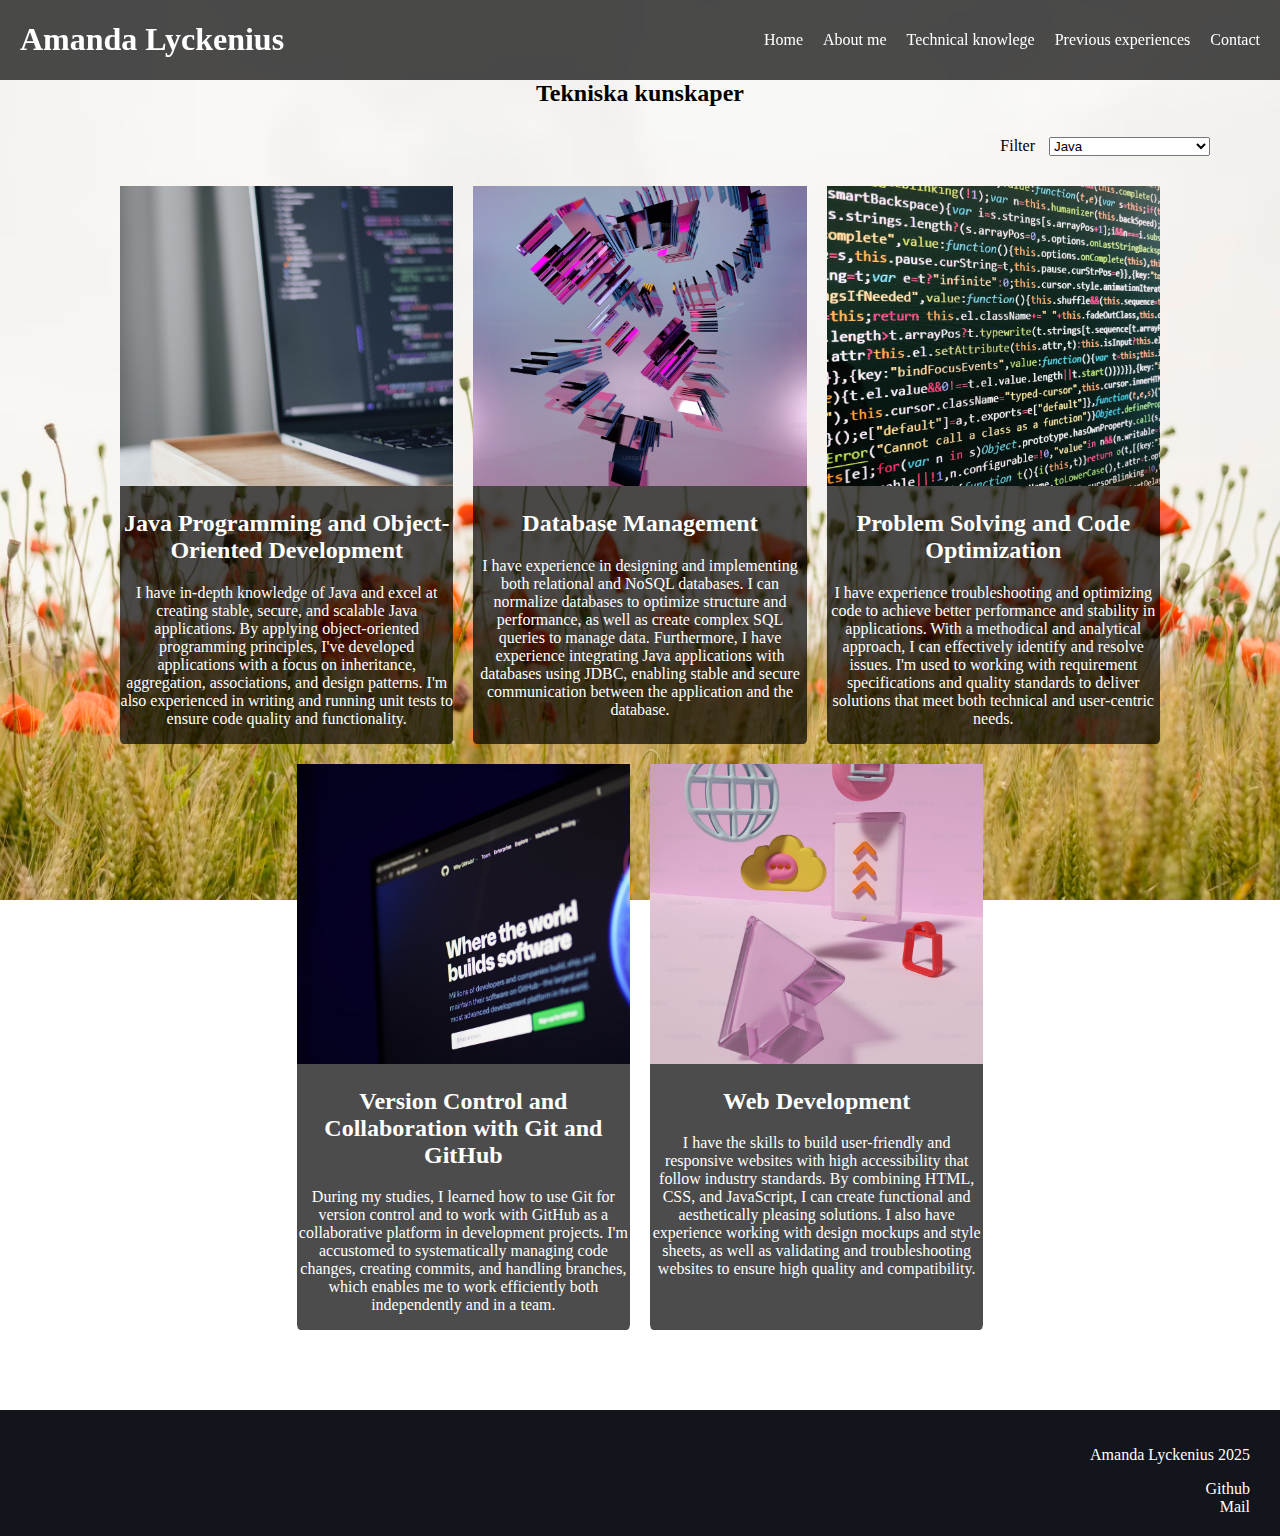
==== skills.html @ bb9353ff "first commit" ====
<!DOCTYPE html>
<html lang="en">

<head>
    <meta charset="UTF-8">
    <meta name="viewport" content="width=device-width, initial-scale=1.0">
    <title>Technical knowledge</title>
    <link rel="stylesheet" href="css/style.css">
</head>

<body>
   
    <header>

        <section>
            <h1>
                Amanda Lyckenius

            </h1>
        </section>

        <nav id="desktop-menu">
            <a href="index.html">Home</a>
            <a href="about.html">About me</a>
            <a href="skills.html">Technical knowlege</a>
            <a href="cv.html">Previous experiences</a>
            <a href="contact.html">Contact</a>
        </nav>

        <button id="hamburger-icon">☰</button>

    </header>

    <!--- Meny som endast syns på mindre enheter-->

    <nav id="mobile-menu">
        <a href="index.html">Home</a>
        <a href="about.html">About me</a>
        <a href="skills.html">Technical knowledge</a>
        <a href="cv.html">Previous experiences</a>
        <a href="contact.html">Contact</a>

    </nav>


    <main class="bg-page">

        <h2 class="tech-text">Tekniska kunskaper</h2>

        <section class="filter-skills">
            <label for="tech-skills" class="label">Filter</label>
                <select name="tech-skills" id="tech-skills">
                    <option value="java">Java</option>
                    <option value="unit tests">Unit tests</option>
                    <option value="database management">Database management</option>
                    <option value="version control">Version control</option>
                    <option value="web development">Web development</option>
                    <option value="html">HTML</option>
                    <option value="css">CSS</option>
                    <option value="javascript">JavaScript</option>
                    <option value="code optimization">Code Optimization</option>
                </select>
        </section>

        <section class="tech-main-page">

            <article class="tech-box">
                <img src="pictures/computer-photo.jpg" class="tech-picture"
                    srcset="pictures/computer-photo-small.jpg 500w, pictures/computer-photo-big.jpg 1000w"
                    sizes="(max-width:600px) 500px, 1000px"
                    alt="A picture of a comuputer that is standing on a wooden board on a soft surface">

                    <h2 class="tech-headline">Java Programming and Object-Oriented Development</h2>
                    <p class="description">
                        I have in-depth knowledge of Java and excel at creating stable, secure, and scalable Java applications.
                        By applying object-oriented programming principles, I've developed applications with a focus on inheritance,
                        aggregation, associations, and design patterns.
                        I'm also experienced in writing and running unit tests to ensure code quality and functionality.
                    </p>

            </article>

            <article class="tech-box">
                <img src="pictures/database-photo.jpg" class="tech-picture"
                    srcset="pictures/database-photo-small.jpg 500w, pictures/database-photo-big.jpg 1000w"
                    sizes="(max-width:600px) 500px, 1000px"
                    alt="A picture of a computer with floating subjects coming out of the frame, in pink colors">


                    <h2 class="tech-headline">Database Management</h2>
                    <p class="description">
                        I have experience in designing and implementing both relational and NoSQL databases.
                        I can normalize databases to optimize structure and performance, as well as create complex SQL queries
                        to manage data.
                        Furthermore, I have experience integrating Java applications with databases using JDBC, 
                        enabling stable and secure communication between the application and the database.
                    </p>

            </article>

            <article class="tech-box">

                <img src="pictures/kodoptimering.jpeg" class="tech-picture"
                    srcset="pictures/kodoptimering-small.jpeg 500w, pictures/kodoptimering-big.jpeg 1000w"
                    sizes="(max-width:600px) 500px, 1000px" alt="A picture with code written in different colors">


                <h2 class="tech-headline">Problem Solving and Code Optimization</h2>
                <p class="description">
                    I have experience troubleshooting and optimizing code to achieve better performance
                    and stability in applications.
                    With a methodical and analytical approach, I can effectively identify and resolve issues.
                    I'm used to working with requirement specifications and quality standards to deliver solutions
                    that meet both technical and user-centric needs.
                </p>

            </article>

            <article class="tech-box">

                <img src="pictures/github.jpeg" class="tech-picture"
                    srcset="pictures/github-small.jpeg 500w, pictures/github-big.jpeg 1000w"
                    sizes="(max-width:600px) 500px, 1000px"
                    alt="A picture of a computer with the words 'where the world builds software' written on it">


                    <h2 class="tech-headline">Version Control and Collaboration with Git and GitHub</h2>
                    <p class="description">
                        During my studies, I learned how to use Git for version control and to work with GitHub as a 
                        collaborative platform in development projects. I'm accustomed to systematically managing code changes, 
                        creating commits, and handling branches, which enables me to work efficiently both independently and in a team.
                    </p>

            </article>

            <article class="tech-box">

                <img src="pictures/design.jpeg" class="tech-picture"
                    srcset="pictures/design-small.jpeg 500w, pictures/design-big.jpeg 1000w"
                    sizes="(max-width:600px) 500px, 1000px"
                    alt="A picture in pink with six floating objects in different colors.">

                    <h2 class="tech-headline">Web Development</h2>
                    <p class="description">
                        I have the skills to build user-friendly and responsive websites with high accessibility that follow industry standards.
                        By combining HTML, CSS, and JavaScript, I can create functional and aesthetically pleasing solutions.
                        I also have experience working with design mockups and style sheets, as well as validating and troubleshooting websites
                        to ensure high quality and compatibility.
                    </p>

            </article>




        </section>




    </main>

    <footer>
        <p>Amanda Lyckenius 2025</p>
        <a href="https://github.com/AmandaLyckenius" target="_blank">Github</a>
        <a href="mailto:alyckenius@gmail.com">Mail</a>
    </footer>






    <script src="js/app.js"></script>
    <script src="js/skills.js"></script>
</body>

</html>
---- css/style.css ----
body,
html {
    margin: 0;
    padding: 0;
    height: 100%;
}

*,
*::before,
*::after {
    box-sizing: border-box;
}

header {
    position: fixed;
    z-index: 999;           /*Ska ligga över allt annat på sidan*/
    width: 100%;
    background: rgba(0, 0, 0, 0.7);
    color: white;
    display: flex;
    justify-content: space-between;
    align-items: center;
    padding: 0 20px;

}

body {
    position: relative;
    min-height: 100vh;

}

.posititon-center {
    display: flex;
    justify-content: center;
    align-items: center;
}

/*Navigering*/
#desktop-menu {
    display: flex;
    justify-content: flex-end;
    gap: 20px;
}

#desktop-menu a,
#mobile-menu a {
    text-decoration: none;
    color: white;
}

#desktop-menu a:hover,
#mobile-menu a:hover {
    text-decoration: underline;
}

#hamburger-icon {
    font-size: 1.5rem;
    cursor: pointer;
    display: none;
    border: none;
    background: none;
    color: white;
}

#mobile-menu {
    position: fixed;        /* Placerar mobil-menyn under fixerade headern (som är ca 60px hög*/
    top: 60px;
    width: 100%;
    z-index: 1000;
    display: none;           /* Gör att menyn intitalt inte visas */
    flex-direction: column;
    justify-content: center;
    align-items: center;
    gap: 25px;
    background: rgba(0, 0, 0, 0.9);
    color: white;
    height: 0;               /* Stänger menyn */
    overflow: hidden;       /* Ser till att den inte syns när height är 0 */
    transition: height 0.3s ease;
    padding: 0 20px;
    
}


/* När active klassen läggs till genom JS blir den synlig mha display:flex och height */
#mobile-menu.active {
    display: flex;
    height: 205px;
    padding: 10px 20px;
}



/*Bakgrundsbild */
.main-page {
    background-image: url('../pictures/poppy.jpg');
    background-size: cover;
    background-position: center;
    background-attachment: fixed;
    position: relative; /* Gör det möjligt att placera andra element som absolut */
    min-height: 100vh;
    background-color: transparent;
}

.main-page::before {
    /*Lägger på estetiskt overlay på bakgrundsbilden*/
    content: '';
    position: absolute;
    top: 0;
    left: 0;
    width: 100%;
    height: 100%;
    background: rgba(0, 0, 0, 0.5);
    /* Svart overlay med 50% opacitet */
    z-index: 1;
}

.bg-page {          /*Bakgrundsbild utan overlay som används på alla utom startsidan*/
    background: url('../pictures/poppy.jpg') center/cover no-repeat;
    min-height: 100vh;
    background-size: cover;
    background-position: center;
    background-attachment: fixed;
    position: relative;
    padding: 60px;
}

/*Startsida*/
.front-page-text {
    position: absolute;      /* Placerar texten över bilden */
    top: 50%;           
    left: 50%;              /* placerar texten i mitten */
    transform: translate(-50%, -50%);
    text-align: center;
    padding: 10px;
    z-index: 2;
    color: white;
}


/*Om mig sida*/
.about-page {
    display: flex;
    width: 75%;
    gap: 40px;
    padding: 20px;
    color: white;
    background:rgba(0, 0, 0, 0.8);
    border-radius: 2%;

}

.profile-picture {
    width: 200px;
    height: auto;
    border-radius: 2%;
    z-index: 3;
}




/*Teknik page*/
.tech-main-page {
    display: flex;
    flex-wrap: wrap;
    justify-content: center;
    gap: 20px;
    padding: 20px;
}

.tech-text {
    text-align: center;
    color: black;
}

.tech-box {
    flex: 0 0 calc(33.33% - 40px);
    /*Gör att containrarna placeras bredvid varandra och tar upp allt utrymme minus 40 px(som är padding)*/
    box-sizing: border-box;
    background: rgba(0, 0, 0, 0.7);
    border-radius: 1%;
    text-align: center;
    color: white;
}

.tech-picture {
    width: 100%;
    height: 300px;
    object-fit: cover;
}

.filter-skills {
    color: black;
    text-align: end;
    padding: 10px;
}


/*CV-page*/

.cv-text-box {
    z-index: 3;
    flex-direction: column;
    gap: 20px;
}

.cv-article {
    background:  rgba(0, 0, 0, 0.7);
    color: white;    
}

.cv-headline {
    text-align: center;
    color: black;
}

.cv-subheadline{
    color: white;
    text-align: center;
}






/*Contact page*/
.contact-page {
    flex-direction: column;
    text-align: center;
}

.form {
    display: flex;
    flex-direction: column;
    background:  rgba(0, 0, 0, 0.7);
    border-radius: 3%;
    max-width: 100%;
    color: white;

}

.label,
.text-integretypolicy {
    padding: 10px;
}

form input,
form textarea {
    margin: 0 15px;
}

.contact-subheadline{
    background:  rgba(0, 0, 0, 0.7);
    color: white;
    padding: 5px;
    font-size: 1.0em;
}

.contact-links {
    padding: 20px;
    padding-bottom: 50px;
}

.contact-links a {
    color: white;
    text-decoration: none;
    padding: 10px;
    margin: 5px;
    background:  rgba(0, 0, 0, 0.7);
    border-radius: 5%;
    box-shadow: 4px 4px 8px rgba(0, 0, 0, 0.2);
}

.contact-links a:hover {
    background-color: rgb(160, 164, 160);
}

.send-button {
    max-width: 20%; 
    display: block; /*Knappen blir centrerad horisontellt*/
    margin: 20px auto;
    padding: 5px 10px;
    cursor: pointer;
    background-color: #f5f6f8;
    border: none;
    border-radius: 5%;

}

.send-button:hover {
    background-color: rgb(160, 164, 160);
}






/*Footer*/
footer {
    display: flex;
    flex-direction: column;
    align-items: flex-end;
    background-color: #12151c;
    padding: 20px;
}

footer a,
footer p {
    color: white;
    text-decoration: none;
    padding-right: 10px;
}

footer a:hover {
    text-decoration: underline;
}


/*SMÅ ENHETER*/

@media (max-width: 768px) {

    .bg-page {
        padding: 67.33px 0px;
        /*Tar bort padding på sidorna för att fylla ut skärmen helt*/
    }

    /*När bredden på skärmen är under 768 px gömms menyn för större skärmar */
    #desktop-menu {
        display: none;
    }

    #hamburger-icon {
        display: block;
    }

    header {
        display: flex;
        justify-content: space-between;
        align-items: center;
    }

    #mobile-menu {
        display: none;       /* Döljer menyn när den inte är aktiv */
    }

    .front-page-text {
        font-size: 0.9rem;   /* Anpassar textstorleken på mindre skärmar */
        padding: 10px;
    }

    /*Om mig*/
    .about-page {
        flex-direction: column;
        width: 90%;
        padding: 0px;
    }

    .profile-picture {
        width: 100%;
        height: auto;
        padding-top: 60px;
    }

    .about-me-text {
        padding: 10px;
    }


    /*Tekniska kunskaper*/

    .filter-skills {
        text-align: center;
        padding-bottom: 20px;
    }

    .tech-main-page {
        display: flex;
        flex-direction: column;
        padding: 0px;
    }

    .tech-picture {
        width: 100%;
    }

    .description {
        padding: 10px;
    }


   



}
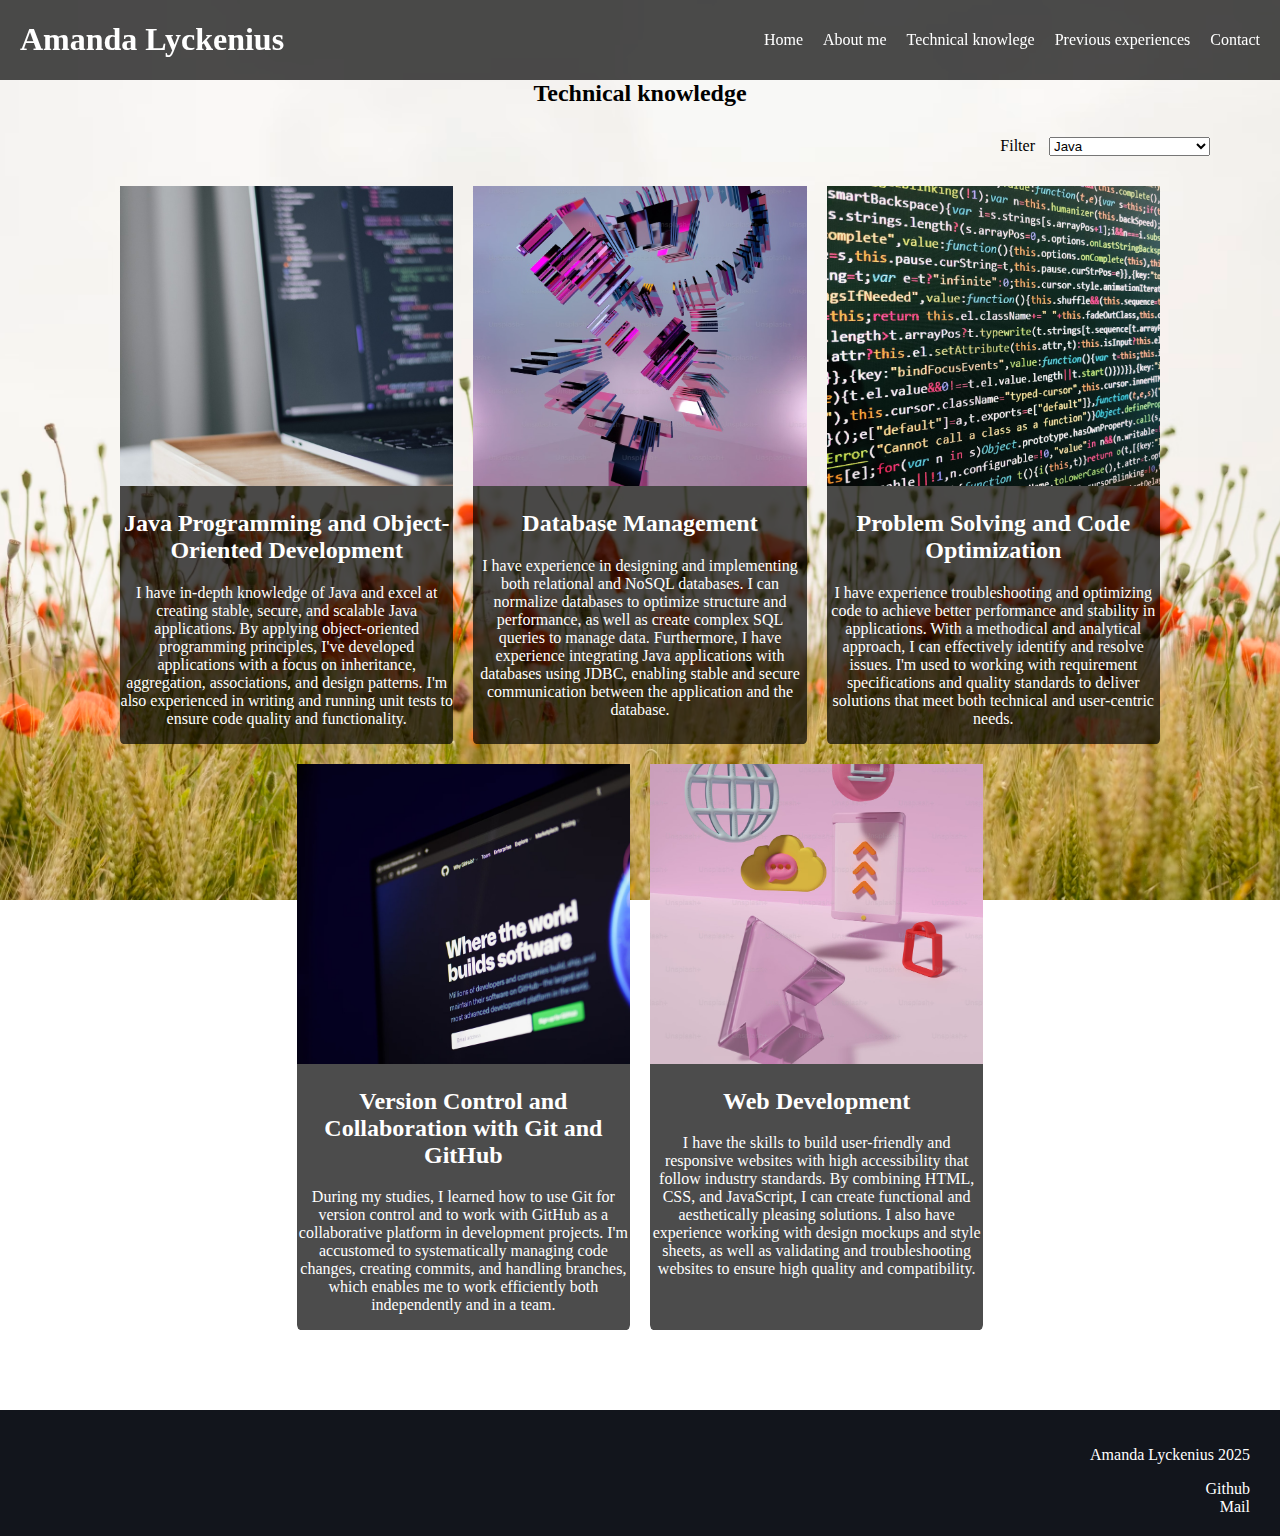
==== commit 6a89a7c6: "seccond commit 	modified:   .DS_Store 	modified:   skills.html" ====
--- a/skills.html
+++ b/skills.html
@@ -45,7 +45,7 @@
 
     <main class="bg-page">
 
-        <h2 class="tech-text">Tekniska kunskaper</h2>
+        <h2 class="tech-text">Technical knowledge</h2>
 
         <section class="filter-skills">
             <label for="tech-skills" class="label">Filter</label>
